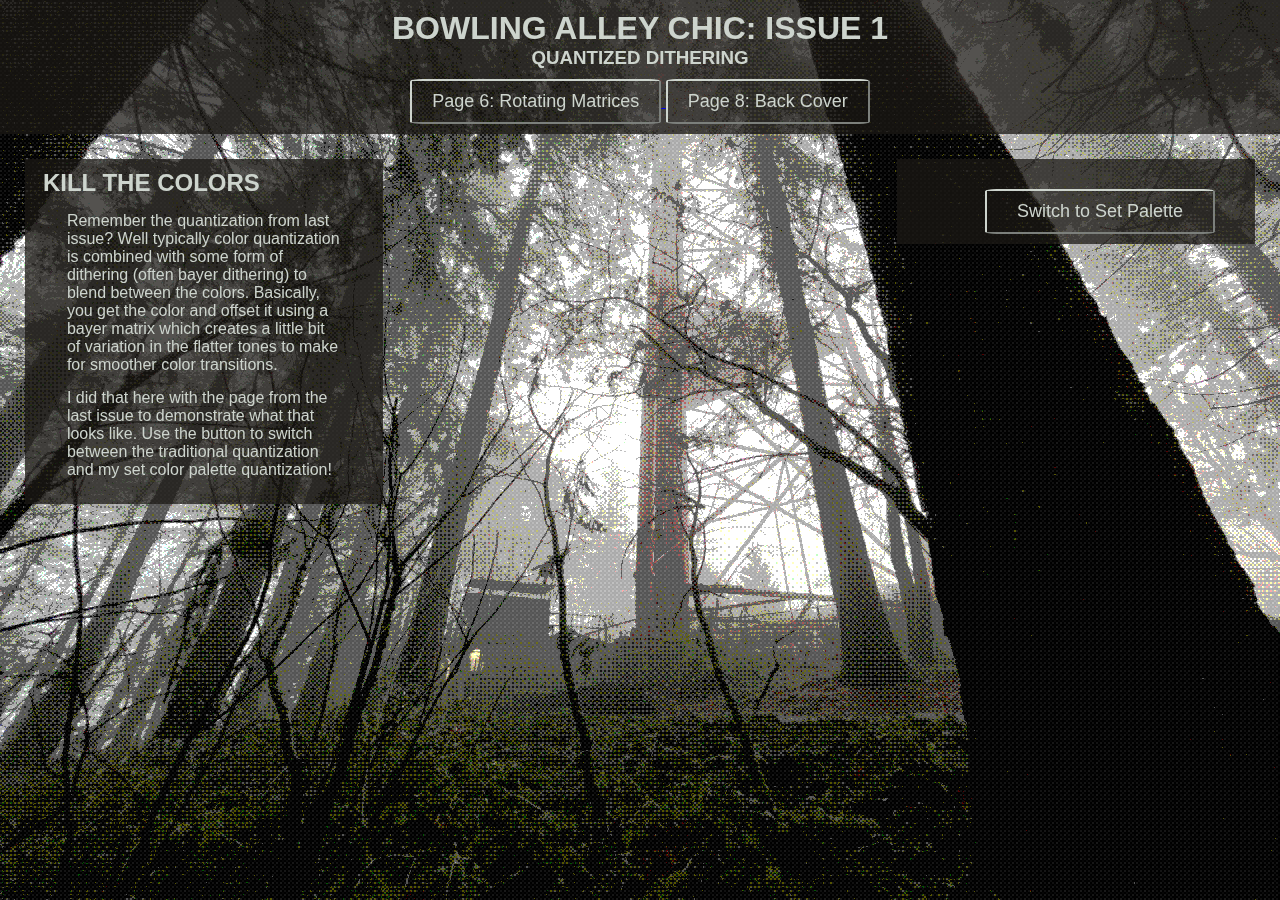
==== page7.html @ 70e041b9 "test iii" ====
<!DOCTYPE html>
<html>
<head>
	<meta charset="utf-8">
	<title>Bowling Alley Chic: Issue 1</title>
  <script type="module" crossorigin src="./assets/page7-jxp5ZQZw.js"></script>
  <link rel="modulepreload" crossorigin href="./assets/VolumeNodeMaterial-CSXjMlTf.js">
  <link rel="modulepreload" crossorigin href="./assets/QuantizedDither-B5B4gs4j.js">
  <link rel="stylesheet" crossorigin href="./assets/page5style-BbJ8dGq5.css">
</head>
<body>
	<div class="main-body">
		<div class="header">
			<h1>BOWLING ALLEY CHIC: ISSUE 1</h1>
			<h3>QUANTIZED DITHERING</h3>
			<a href="page6.html">
				<button class="header-btn">
					Page 6: Rotating Matrices
				</button>
			</a>
            <a href="page8.html">
				<button class="header-btn">
					Page 8: Back Cover
				</button>
			</a>
		</div>
		<div id="text" class="row-left">
			<div class="sub-row-left">
				<h2>KILL THE COLORS</h2>

				<p>
					Remember the quantization from last issue? Well typically color quantization is combined with some 
					form of dithering (often bayer dithering) to blend between the colors. Basically, you get the color 
					and offset it using a bayer matrix which creates a little bit of variation in the flatter tones to make 
					for smoother color transitions.
				</p>
				<p>
					I did that here with the page from the last issue to demonstrate what that looks like. Use the button to 
					switch between the traditional quantization and my set color palette quantization!
				</p>
			</div>
		</div>
		<div class="row-right">
			<div class="sub-row-right">
				<a>
					<button id="swapButton" type="button" class="body-btn">
						Switch to Set Palette
					</button>
				</a>
				
			</div>
		</div>
	</div>
	<script id="vertexShader" type="x-shader/x-vertex">
		varying vec2 vUv;

		void main() {
			vUv = uv;

			gl_Position =   projectionMatrix * 
							modelViewMatrix * 
							vec4(position,1.0);
		}
	</script>
	<script id="fragmentShader" type="x-shader/x-fragment">
		uniform sampler2D texture1;

		varying vec2 vUv;

		void main() {
			vec2 test = vec2(0,25, 0,5);

			vec4 rgbCol = texture(texture1, test);
			rgbCol.b = vUv.x;
			rgbCol.g = vUv.y;
			rgbCol.a = 1.0;
			gl_FragColor = rgbCol;
		}
	</script>
</body>
</html>
---- assets/page5style-BbJ8dGq5.css ----
div{width:100%;height:100%;margin:0;padding:0}.main-body{position:absolute;z-index:100;color:#cdd4cd;font-family:Verdana,Geneva,Tahoma,sans-serif;font-size:medium;margin:0;padding:0;overflow:scroll}.header{height:fit-content;width:100%;float:center;text-align:center;background-color:#1b1814bf;color:#cdd4cd;margin:0;padding-top:10px;padding-bottom:10px}canvas{width:100%;height:100%}.row-left{height:fit-content;float:left;width:40%;margin:0;padding:25px}.row-right{height:fit-content;width:40%;float:right;text-align:right;margin:0;padding:25px}.sub-row-left{width:70%;height:fit-content;float:left;background-color:#1b1814bf;padding-top:10px;padding-bottom:10px}.sub-row-right{width:70%;height:fit-content;float:right;background-color:#1b1814bf;padding-top:10px;padding-bottom:10px}h1{text-align:center;padding:0%;margin:0}h2,h3{color:#cdd4cd;padding-left:5%;padding-right:5%;margin:0}p{padding-left:7.5%;padding-right:7.5%;margin:15px}body{margin:0}.header-btn{border-radius:5%;background-color:#f0f8ff00;border-color:#cdd4cd;color:#cdd4cd;font-size:large;margin-top:10px;padding:10px 20px}.header-btn:hover{background-color:#cdd4cd;color:#1b1814;border-color:#f0f8ff00}.body-btn{border-radius:5%;background-color:#f0f8ff00;border-color:#cdd4cd;color:#cdd4cd;font-size:large;margin-top:20px;margin-left:40px;margin-right:40px;padding:10px 30px}.body-btn:hover{background-color:#cdd4cd;color:#1b1814;border-color:#f0f8ff00}
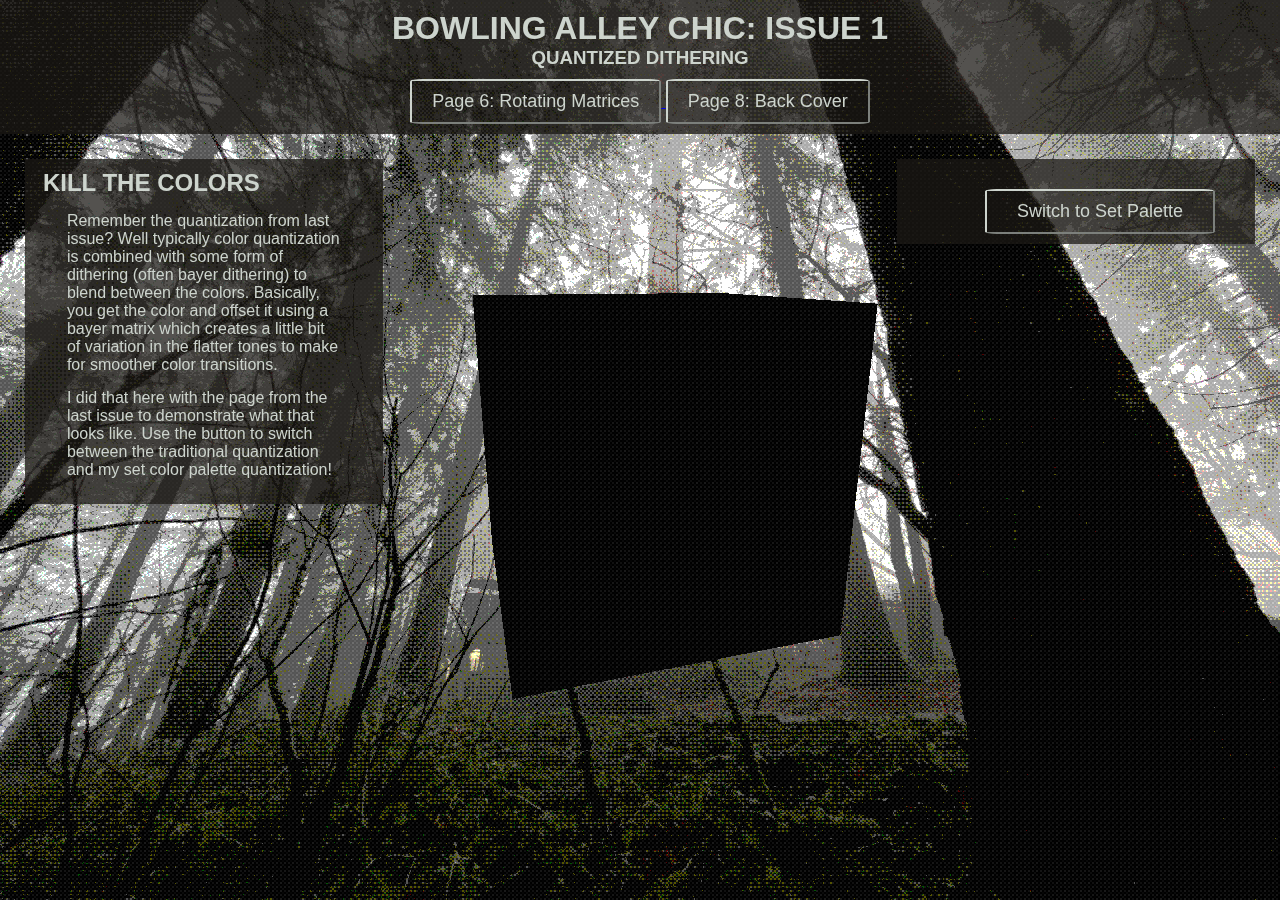
==== commit 15505405: "test iii fix" ====
--- a/page7.html
+++ b/page7.html
@@ -68,11 +68,11 @@
 		varying vec2 vUv;
 
 		void main() {
-			vec2 test = vec2(0,25, 0,5);
+			vec2 test = vec2(0.25, 0.5);
 
 			vec4 rgbCol = texture(texture1, test);
-			rgbCol.b = vUv.x;
-			rgbCol.g = vUv.y;
+			//rgbCol.b = vUv.x;
+			//rgbCol.g = vUv.y;
 			rgbCol.a = 1.0;
 			gl_FragColor = rgbCol;
 		}
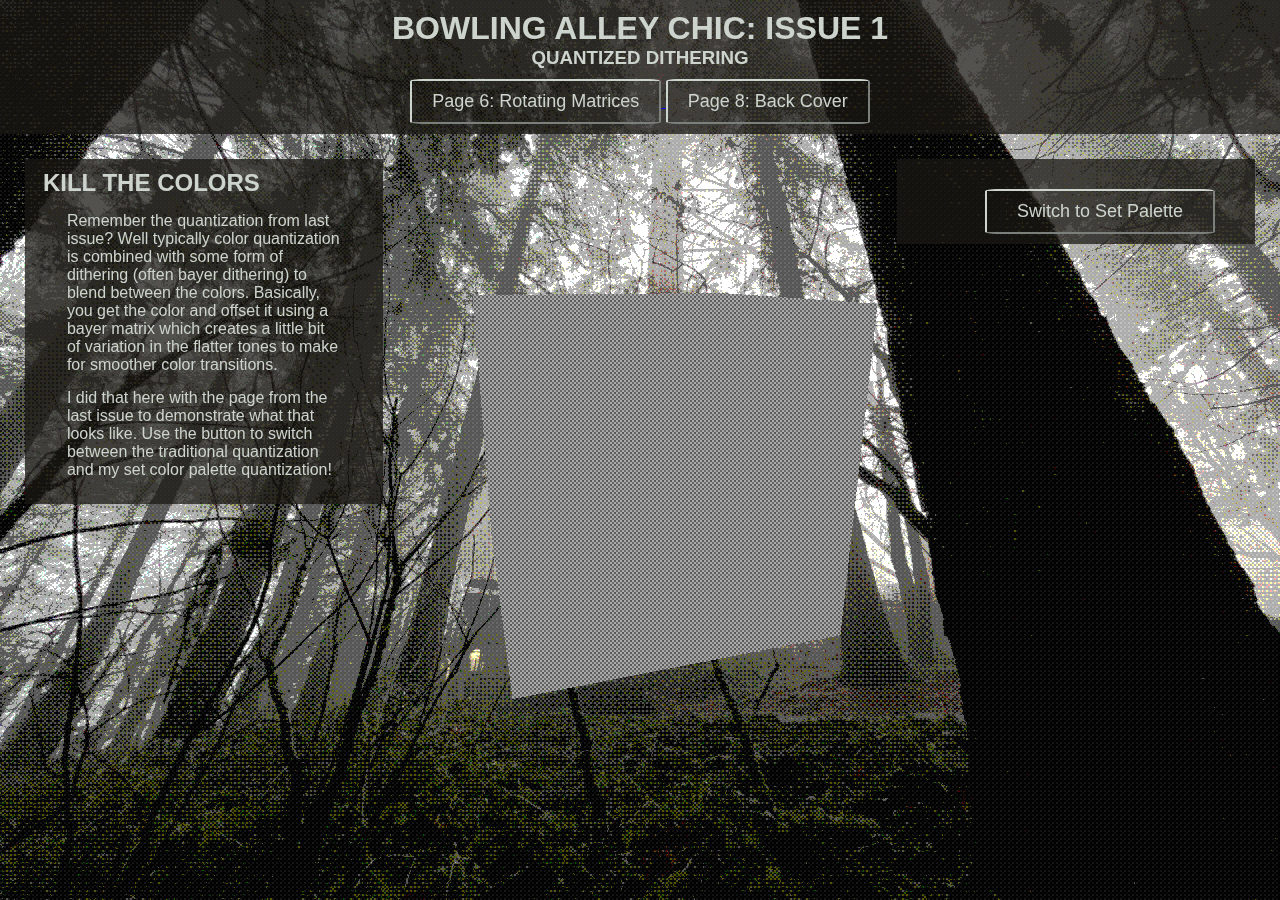
==== commit b93c323d: "test v" ====
--- a/page7.html
+++ b/page7.html
@@ -3,7 +3,7 @@
 <head>
 	<meta charset="utf-8">
 	<title>Bowling Alley Chic: Issue 1</title>
-  <script type="module" crossorigin src="./assets/page7-jxp5ZQZw.js"></script>
+  <script type="module" crossorigin src="./assets/page7-Ccn72miE.js"></script>
   <link rel="modulepreload" crossorigin href="./assets/VolumeNodeMaterial-CSXjMlTf.js">
   <link rel="modulepreload" crossorigin href="./assets/QuantizedDither-B5B4gs4j.js">
   <link rel="stylesheet" crossorigin href="./assets/page5style-BbJ8dGq5.css">
@@ -64,17 +64,17 @@
 	</script>
 	<script id="fragmentShader" type="x-shader/x-fragment">
 		uniform sampler2D texture1;
+		uniform float testFloat;
 
 		varying vec2 vUv;
 
 		void main() {
-			vec2 test = vec2(0.25, 0.5);
+			vec4 rgbCol = texture(texture1, vUv);
+			rgbCol.a = 1.0;
 
-			vec4 rgbCol = texture(texture1, test);
-			//rgbCol.b = vUv.x;
-			//rgbCol.g = vUv.y;
-			rgbCol.a = 1.0;
-			gl_FragColor = rgbCol;
+			vec4 testCol = vec4(testFloat, testFloat, testFloat, 1.0);
+
+			gl_FragColor = testCol;
 		}
 	</script>
 </body>
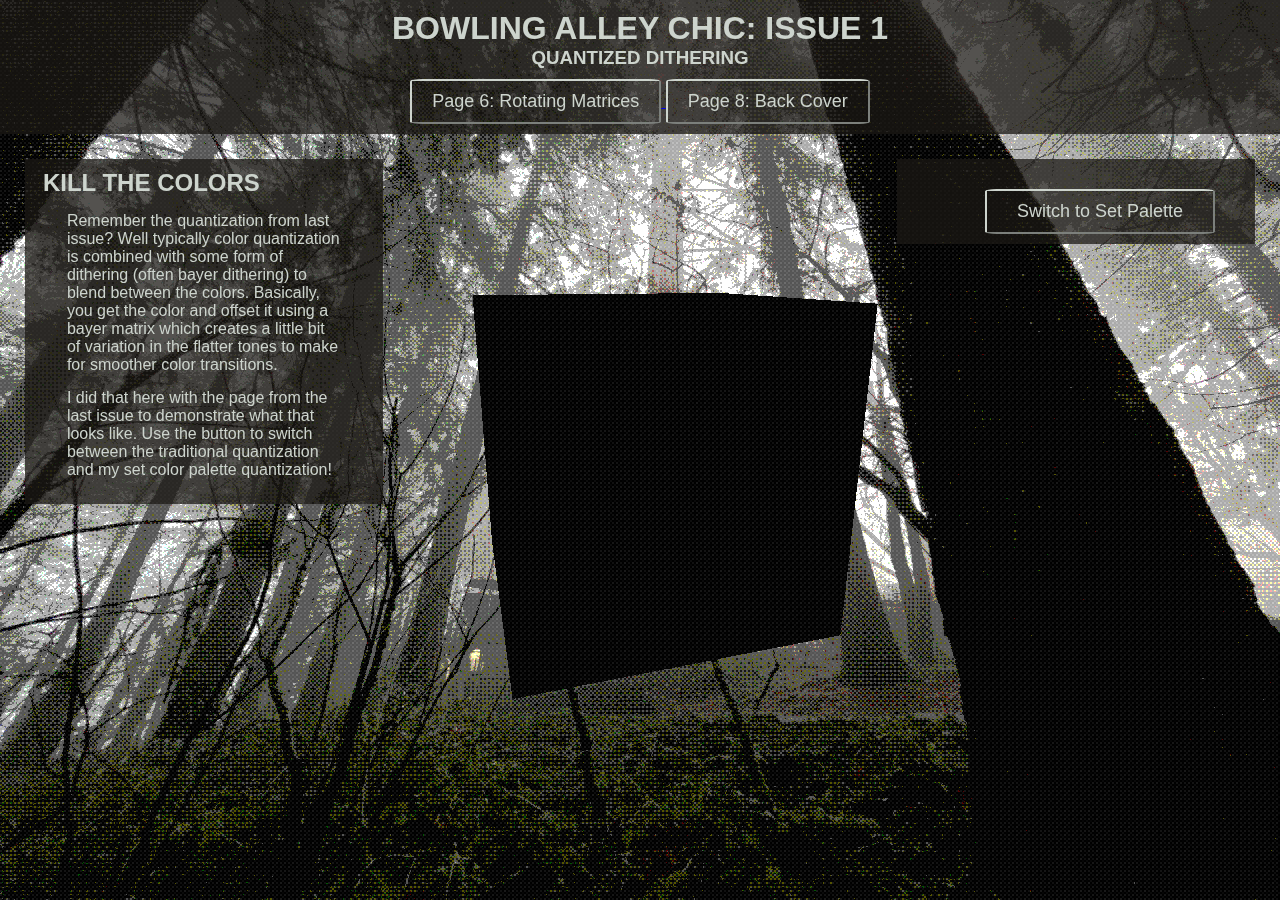
==== commit a2a376b6: "test vi" ====
--- a/page7.html
+++ b/page7.html
@@ -3,7 +3,7 @@
 <head>
 	<meta charset="utf-8">
 	<title>Bowling Alley Chic: Issue 1</title>
-  <script type="module" crossorigin src="./assets/page7-Ccn72miE.js"></script>
+  <script type="module" crossorigin src="./assets/page7-BZDJfy5r.js"></script>
   <link rel="modulepreload" crossorigin href="./assets/VolumeNodeMaterial-CSXjMlTf.js">
   <link rel="modulepreload" crossorigin href="./assets/QuantizedDither-B5B4gs4j.js">
   <link rel="stylesheet" crossorigin href="./assets/page5style-BbJ8dGq5.css">
@@ -74,7 +74,7 @@
 
 			vec4 testCol = vec4(testFloat, testFloat, testFloat, 1.0);
 
-			gl_FragColor = testCol;
+			gl_FragColor = rgbCol;
 		}
 	</script>
 </body>
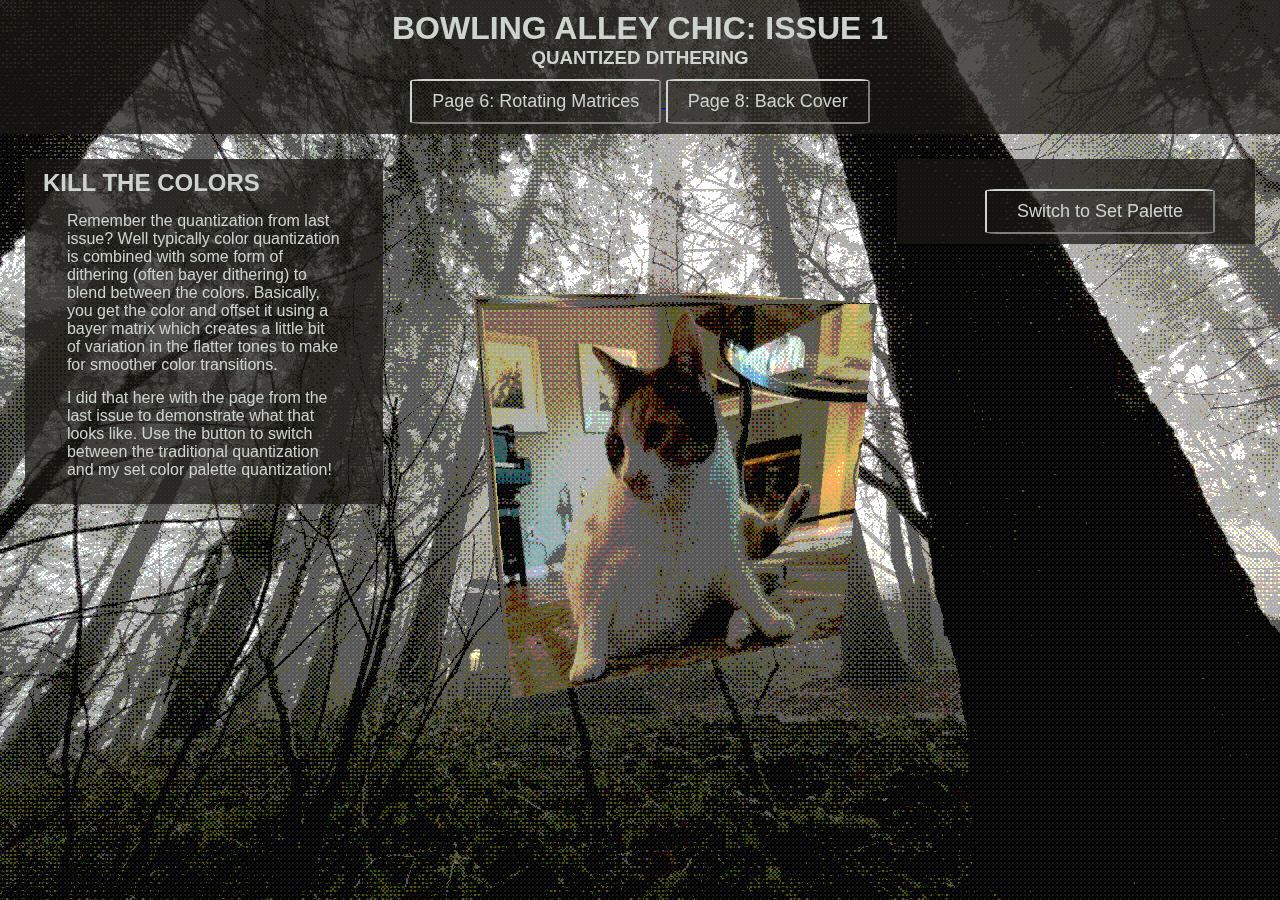
==== commit 6b985bc6: "final 7 test" ====
--- a/page7.html
+++ b/page7.html
@@ -3,7 +3,7 @@
 <head>
 	<meta charset="utf-8">
 	<title>Bowling Alley Chic: Issue 1</title>
-  <script type="module" crossorigin src="./assets/page7-BZDJfy5r.js"></script>
+  <script type="module" crossorigin src="./assets/page7-D73-Ld35.js"></script>
   <link rel="modulepreload" crossorigin href="./assets/VolumeNodeMaterial-CSXjMlTf.js">
   <link rel="modulepreload" crossorigin href="./assets/QuantizedDither-B5B4gs4j.js">
   <link rel="stylesheet" crossorigin href="./assets/page5style-BbJ8dGq5.css">
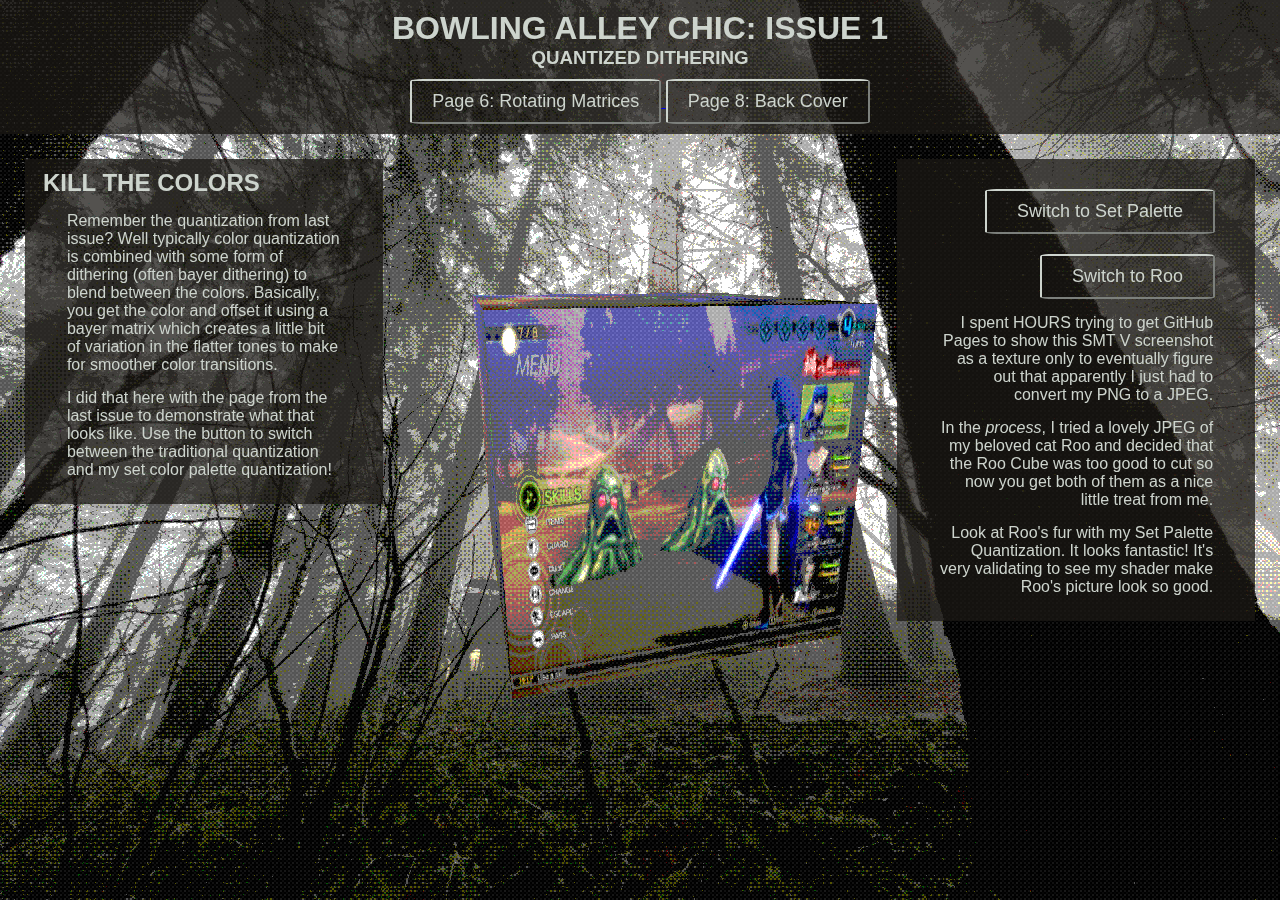
==== commit 6c275a9f: "FIX" ====
--- a/page7.html
+++ b/page7.html
@@ -3,7 +3,7 @@
 <head>
 	<meta charset="utf-8">
 	<title>Bowling Alley Chic: Issue 1</title>
-  <script type="module" crossorigin src="./assets/page7-D73-Ld35.js"></script>
+  <script type="module" crossorigin src="./assets/page7-BYQ5uiHY.js"></script>
   <link rel="modulepreload" crossorigin href="./assets/VolumeNodeMaterial-CSXjMlTf.js">
   <link rel="modulepreload" crossorigin href="./assets/QuantizedDither-B5B4gs4j.js">
   <link rel="stylesheet" crossorigin href="./assets/page5style-BbJ8dGq5.css">
@@ -46,8 +46,23 @@
 					<button id="swapButton" type="button" class="body-btn">
 						Switch to Set Palette
 					</button>
+					<br>
+					<button id="rooButton" type="button" class="body-btn">
+						Switch to Roo
+					</button>
 				</a>
-				
+				<p>
+					I spent HOURS trying to get GitHub Pages to show this SMT V screenshot as a texture only to eventually figure 
+					out that apparently I just had to convert my PNG to a JPEG.
+				</p>
+				<p>
+					In the <i>process</i>, I tried a lovely JPEG of my beloved cat Roo and decided that the Roo Cube was 
+					too good to cut so now you get both of them as a nice little treat from me.
+				</p>
+				<p>
+					Look at Roo's fur with my Set Palette Quantization. It looks fantastic! It's very 
+					validating to see my shader make Roo's picture look so good.
+				</p>
 			</div>
 		</div>
 	</div>
